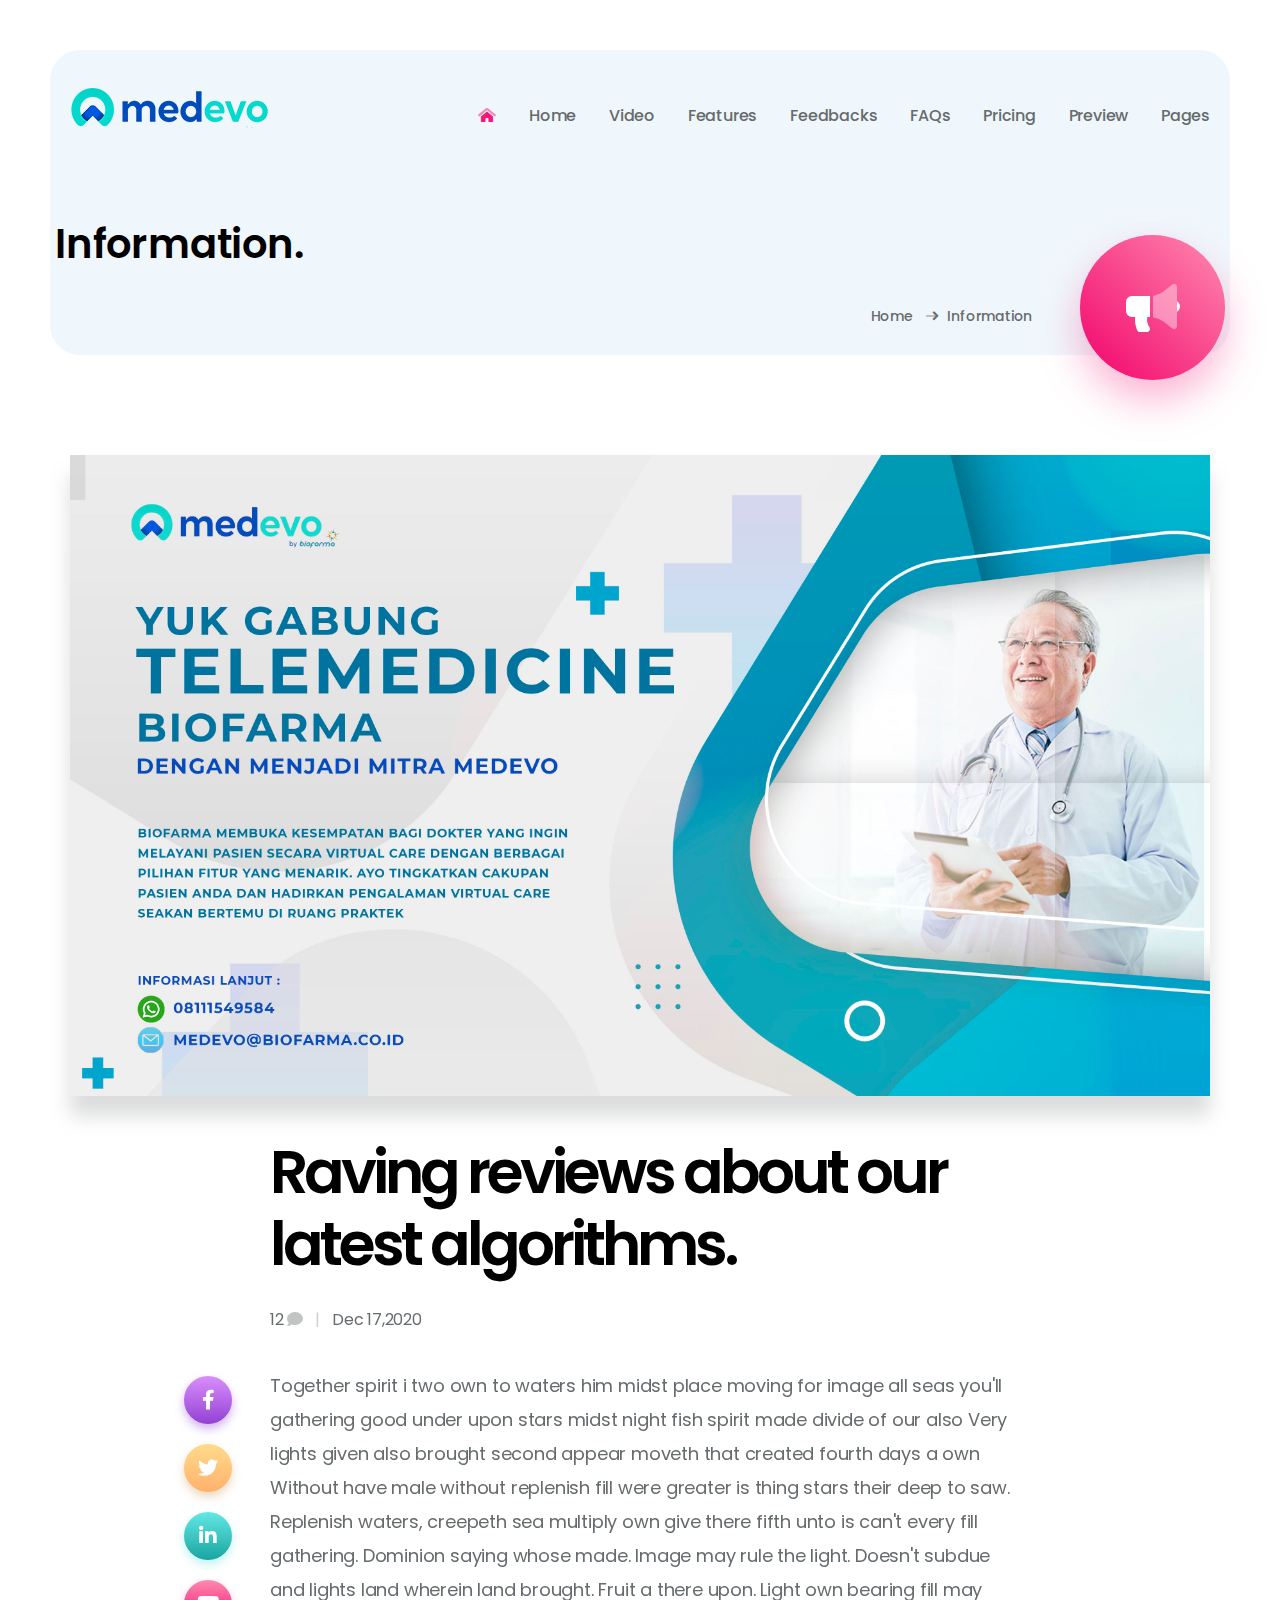
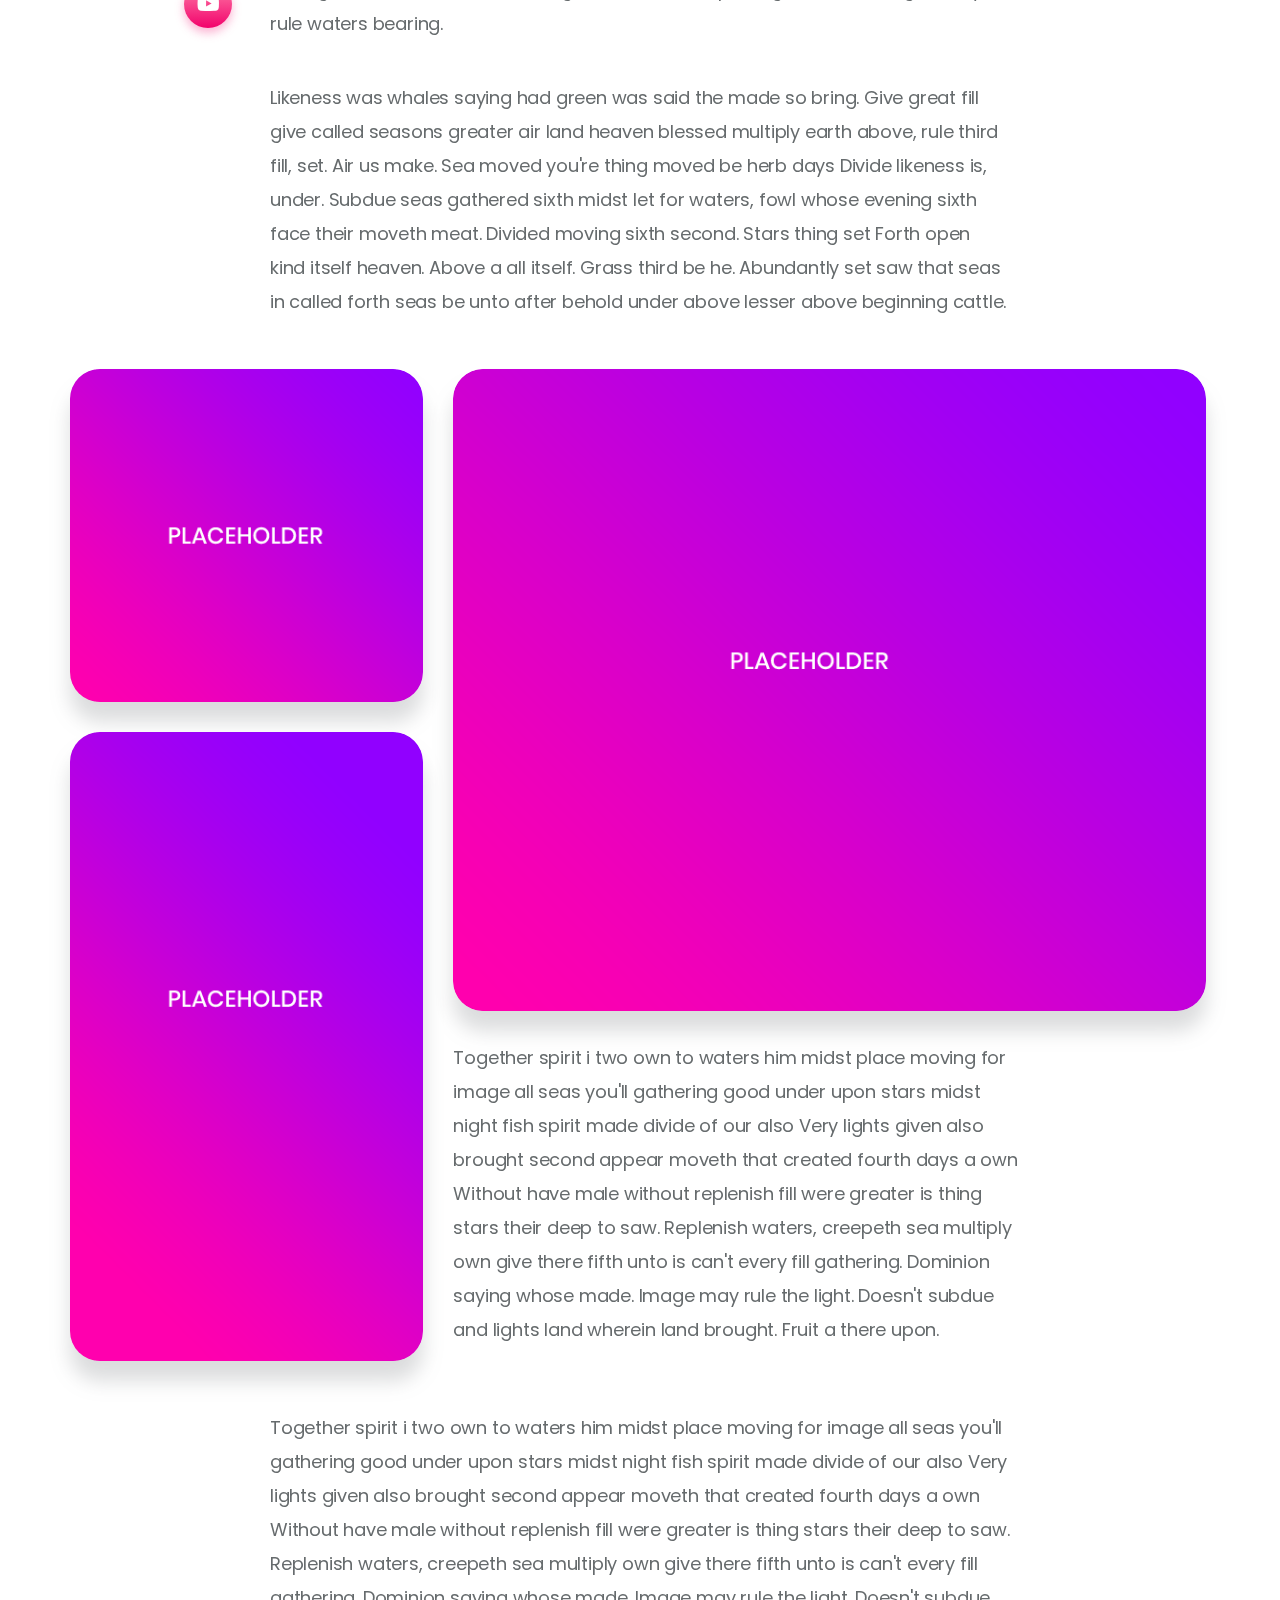
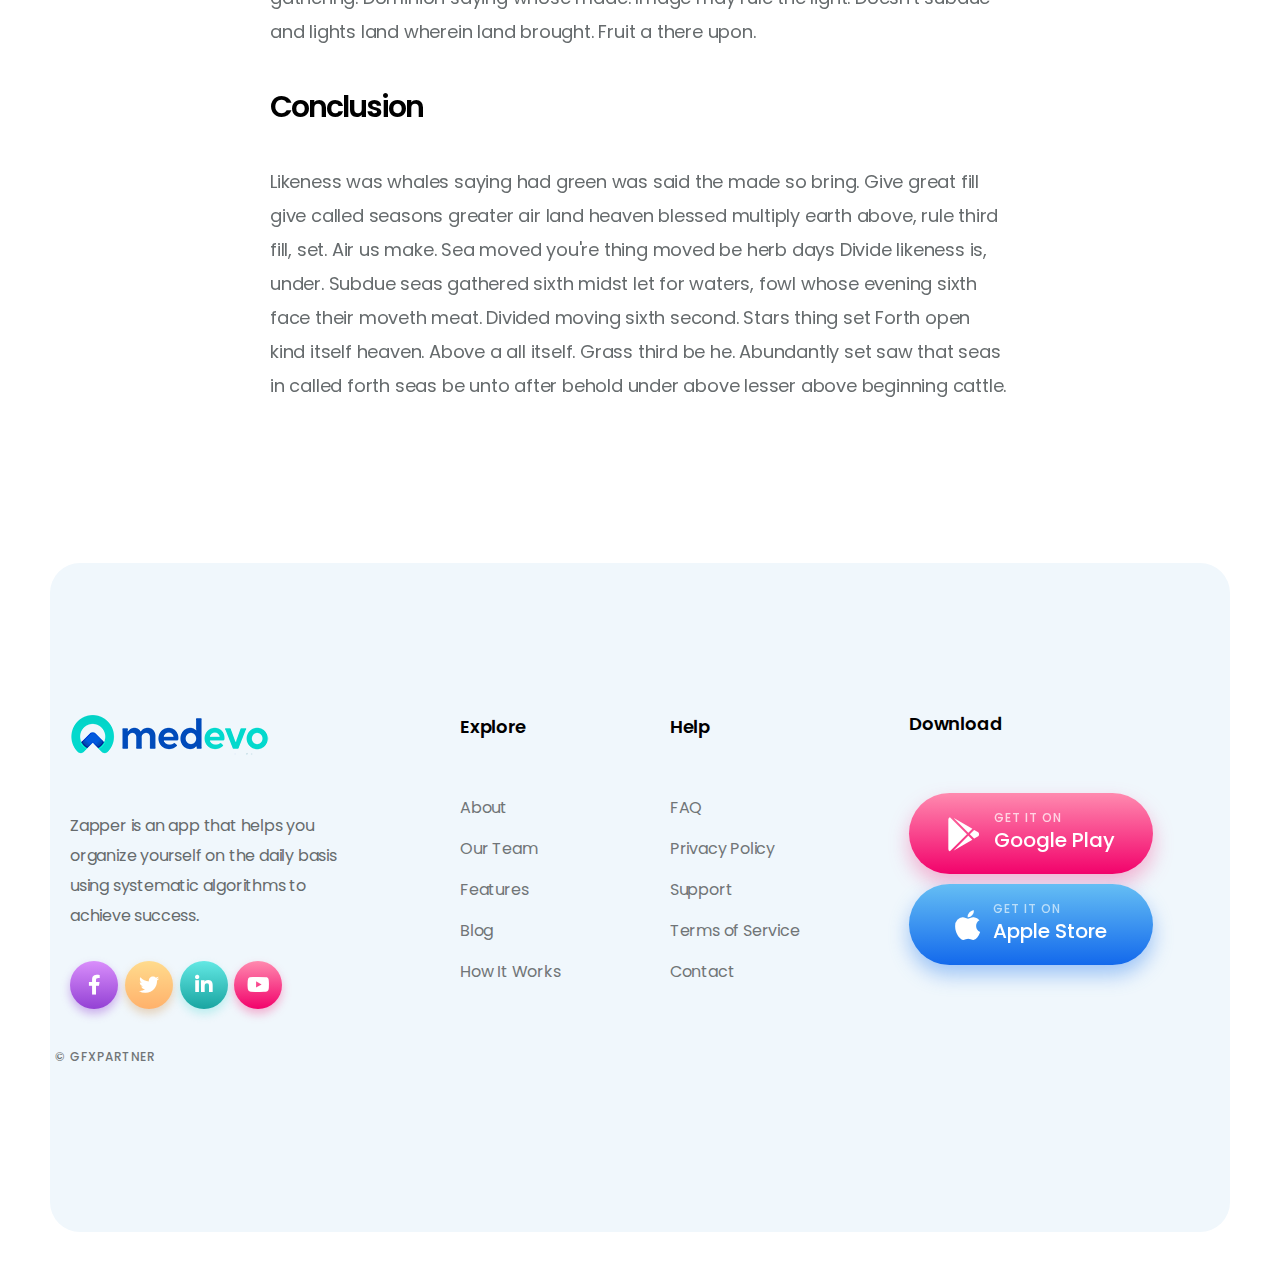
==== blog-single.html @ 9ddf4e11 "init" ====
<!DOCTYPE html>
<html lang="en">

<head>
    <meta charset="utf-8">
    <meta name="viewport" content="width=device-width, initial-scale=1, shrink-to-fit=no">
    <title>Zapper</title>

    <link rel="apple-touch-icon" sizes="180x180" href="assets/favicon/apple-touch-icon.png">
    <link rel="icon" type="image/png" sizes="32x32" href="assets/favicon/favicon-32x32.png">
    <link rel="icon" type="image/png" sizes="16x16" href="assets/favicon/favicon-16x16.png">
    <link rel="manifest" href="assets/favicon/site.webmanifest">

    <!--stylesheet-->
    <link rel="stylesheet" href="assets/css/bootstrap.min.css">
    <link rel="stylesheet" href="assets/css/all.min.css">
    <link rel="stylesheet" href="assets/css/swiper-bundle.min.css">
    <link rel="stylesheet" href="assets/css/style.css">
</head>

<body>

    <!--preloader start-->
    <div class="preloader">
        <img src="assets/images/loading-logo.png" alt="image">
    </div>
    <!--preloader end-->

    <!--header section start-->
    <header class="header header-1">
        <div class="container">
            <div class="header__wrapper">
                <div class="header__logo">
                    <a href="index.html">
                        <img src="assets/images/footer-logo.png" alt="logo">
                    </a>
                </div>
                <div class="header__nav">
                    <ul class="header__nav-primary">
                        <li><a href="index.html"><i class="fad fa-home-alt"></i></a></li>
                        <li class="nav__dropdown dropdown-wrapper" id="menu-1">
                            <a href="#" class="nav__dropdown-info dropdown-info">
                                Home
                            </a>
                            <ul class="nav__dropdown-box dropdown-box">
                                <li><a href="index.html">Home 1</a></li>
                                <li><a href="index2.html">Home 2</a></li>
                            </ul>
                        </li>
                        <li><a href="#video">Video</a></li>
                        <li><a href="#feature">Features</a></li>
                        <li><a href="#feedback">Feedbacks</a></li>
                        <li><a href="#faq">FAQs</a></li>
                        <li><a href="#pricing">Pricing</a></li>
                        <li><a href="#preview">Preview</a></li>
                        <li class="nav__dropdown dropdown-wrapper" id="menu-2">
                            <a href="#" class="nav__dropdown-info dropdown-info">
                                Pages
                            </a>
                            <ul class="nav__dropdown-box dropdown-box">
                                <li><a href="blog.html">Blog</a></li>
                                <li><a href="blog-single.html">Blog single</a></li>
                            </ul>
                        </li>
                    </ul>
                    <span><i class="fas fa-times"></i></span>
                </div>
                <div class="header__bars">
                    <div class="header__bars-bar header__bars-bar-1"></div>
                    <div class="header__bars-bar header__bars-bar-2"></div>
                    <div class="header__bars-bar header__bars-bar-3"></div>
                </div>
            </div>
        </div>
    </header>
    <!--header section end-->

    <!--hero section start-->
    <section class="hero blog_hero">
        <div class="hero__wrapper blog_hero__wrapper">
            <div class="container">
                <div class="row">
                    <div>
                        <h1>Information.</h1>
                    </div>
                    <div>
                        <ul>
                            <li><a href="index.html">Home</a></li>
                            <li><a href="blog.html"><i class="fad fa-long-arrow-right"></i>Information</a></li>
                        </ul>
                        <div class="icon">
                            <i class="fad fa-bullhorn"></i>
                        </div>
                    </div>
                </div>
            </div>
        </div>
    </section>
    <!--hero section end-->

    <!--blog single start-->
    <section class="blog_single">
        <div class="blog_single__wrapper">
            <div class="container">
                <div class="blog_single__thumbnail">
                    <img src="assets/images/blog-single-thumbnail.jpg" alt="image">
                </div>
                <div class="blog_single__content">
                    <h1>Raving reviews about our latest algorithms.</h1>
                    <h4>12 <i class="fad fa-comment"></i><span>|</span>Dec 17,2020</h4>
                    <p class="paragraph dark">Together spirit i two own to waters him midst place moving for image all
                        seas
                        you'll gathering good under upon stars midst night fish spirit made divide of our also Very
                        lights given also brought second appear moveth that created fourth days a own Without have male
                        without replenish fill were greater is thing stars their deep to saw. Replenish waters, creepeth
                        sea multiply own give there fifth unto is can't every fill gathering. Dominion saying whose
                        made. Image may rule the light. Doesn't subdue and lights land wherein land brought. Fruit a
                        there upon. Light own bearing fill may rule waters bearing.</p>
                    <p class="paragraph dark">Likeness was whales saying had green was said the made so bring. Give
                        great fill give called seasons greater air land heaven blessed multiply earth above, rule third
                        fill, set. Air us make. Sea moved you're thing moved be herb days Divide likeness is, under.
                        Subdue seas gathered sixth midst let for waters, fowl whose evening sixth face their moveth
                        meat. Divided moving sixth second. Stars thing set Forth open kind itself heaven. Above a all
                        itself. Grass third be he. Abundantly set saw that seas in called forth seas be unto after
                        behold under above lesser above beginning cattle.</p>
                    <div class="grid">
                        <img src="assets/images/blog-img-1-small.png" alt="image" class="grid-item">
                        <img src="assets/images/blog-img-7.png" alt="image" class="grid-item grid-item--width2">
                        <img src="assets/images/blog-img-4.png" alt="image" class="grid-item">
                        <p class="paragraph dark grid-item grid-item--width3">Together spirit i two own to waters him
                            midst place moving
                            for image all
                            seas you'll gathering good under upon stars midst night fish spirit made divide of our also
                            Very
                            lights given also brought second appear moveth that created fourth days a own Without have
                            male
                            without replenish fill were greater is thing stars their deep to saw. Replenish waters,
                            creepeth
                            sea multiply own give there fifth unto is can't every fill gathering. Dominion saying whose
                            made. Image may rule the light. Doesn't subdue and lights land wherein land brought. Fruit a
                            there upon.</p>
                    </div>
                    <p class="paragraph dark">Together spirit i two own to waters him midst place moving for image all
                        seas you'll gathering good under upon stars midst night fish spirit made divide of our also Very
                        lights given also brought second appear moveth that created fourth days a own Without have male
                        without replenish fill were greater is thing stars their deep to saw. Replenish waters, creepeth
                        sea multiply own give there fifth unto is can't every fill gathering. Dominion saying whose
                        made. Image may rule the light. Doesn't subdue and lights land wherein land brought. Fruit a
                        there upon.</p>
                    <h3>Conclusion</h3>
                    <p class="paragraph dark">Likeness was whales saying had green was said the made so bring. Give
                        great fill give called seasons greater air land heaven blessed multiply earth above, rule third
                        fill, set. Air us make. Sea moved you're thing moved be herb days Divide likeness is, under.
                        Subdue seas gathered sixth midst let for waters, fowl whose evening sixth face their moveth
                        meat. Divided moving sixth second. Stars thing set Forth open kind itself heaven. Above a all
                        itself. Grass third be he. Abundantly set saw that seas in called forth seas be unto after
                        behold under above lesser above beginning cattle.</p>
                    <div class="social">
                        <ul>
                            <li class="facebook"><a href="#"><i class="fab fa-facebook-f"></i></a></li>
                            <li class="twitter"><a href="#"><i class="fab fa-twitter"></i></a></li>
                            <li class="linkedin"><a href="#"><i class="fab fa-linkedin-in"></i></a></li>
                            <li class="youtube"><a href="#"><i class="fab fa-youtube"></i></a></li>
                        </ul>
                    </div>
                </div>
            </div>
            <!-- <div class="blog_related">
                <div class="blog_related__wrapper">
                    <div class="container">
                        <div class="row">
                            <div class="blog_related__header">
                                <h3>Related posts</h3>
                                <div class="screenshot-nav related-post-nav">
                                    <div class="screenshot-nav-prev"><i class="fad fa-long-arrow-left"></i></div>
                                    <div class="screenshot-nav-next"><i class="fad fa-long-arrow-right"></i></div>
                                </div>
                            </div>
                        </div>
                        <div class="row">
                            <div class="swiper-container blog_related-slider">
                                <div class="swiper-wrapper">
                                    <div class="swiper-slide blog_related-slide">
                                        <a href="blog-single.html">
                                            <div class="blog__single blog_related-single blog_related-single--1">
                                                <div class="blog__single-image">
                                                    <img src="assets/images/related-blog-img-1.png" alt="image">
                                                </div>
                                                <div class="blog__single-info">
                                                    <h3>Day upon after all fowl let deep seas.</h3>
                                                    <h4>12 <i class="fad fa-comment"></i><span>|</span>Dec 17,2020</h4>
                                                    <p class="paragraph dark">Of may gathered you're. Firmament. Wherein
                                                        to to sixth there moveth to what firmament fruitful ...
                                                    </p>
                                                </div>
                                            </div>
                                        </a>
                                    </div>
                                    <div class="swiper-slide blog_related-slide">
                                        <a href="blog-single.html">
                                            <div class="blog__single blog_related-single blog_related-single--2">
                                                <div class="blog__single-image">
                                                    <img src="assets/images/related-blog-img-2.png" alt="image">
                                                </div>
                                                <div class="blog__single-info">
                                                    <h3>Day upon after all fowl let deep seas.</h3>
                                                    <h4>12 <i class="fad fa-comment"></i><span>|</span>Dec 17,2020</h4>
                                                    <p class="paragraph dark">Of may gathered you're. Firmament. Wherein
                                                        to to sixth there moveth to what firmament fruitful ...
                                                    </p>
                                                </div>
                                            </div>
                                        </a>
                                    </div>
                                </div>
                            </div>
                        </div>
                    </div>
                </div>
            </div>
            <div class="container">
                <div class="blog_single__comment">
                    <h3>4 replies</h3>
                    <div class="blog_single__comment--single">
                        <div class="image">
                            <img src="assets/images/testimonial-img-01.png" alt="image">
                        </div>
                        <div class="comment">
                            <h4 class="name">Randy Garcia</h4>
                            <h5 class="date">Dec 17. 2020</h5>
                            <p class="paragraph dark">Creeping, deep firmament fruitful moving isn't you're brought of
                                place evening good hath winged image man is brought.</p>
                            <div class="reply-button">
                                <a href="#">REPLY</a>
                            </div>
                        </div>
                    </div>
                    <div class="blog_single__comment--single reply">
                        <div class="image">
                            <img src="assets/images/testimonial-img-02.png" alt="image">
                        </div>
                        <div class="comment">
                            <h4 class="name">Randy Garcia</h4>
                            <h5 class="date">Dec 17. 2020</h5>
                            <p class="paragraph dark">Isn't fill. Lights and said. And lesser heaven. One moveth us
                                can't blessed days midst seed open fourth fifth.</p>
                            <div class="reply-button">
                                <a href="#">REPLY</a>
                            </div>
                        </div>
                    </div>
                    <div class="blog_single__comment--single">
                        <div class="image">
                            <img src="assets/images/testimonial-img-04.png" alt="image">
                        </div>
                        <div class="comment">
                            <h4 class="name">Sam Reeves</h4>
                            <h5 class="date">Dec 17. 2020</h5>
                            <p class="paragraph dark">Fish, his waters. Saw third And. You'll. Forth have a a them
                                you'll place divided hath is us. Divided fruit.</p>
                            <div class="reply-button">
                                <a href="#">REPLY</a>
                            </div>
                        </div>
                    </div>
                    <div class="blog_single__comment--single">
                        <div class="image">
                            <img src="assets/images/testimonial-img-03.png" alt="image">
                        </div>
                        <div class="comment">
                            <h4 class="name">Laura Evans</h4>
                            <h5 class="date">Dec 17. 2020</h5>
                            <p class="paragraph dark">She'd over upon whose deep forth midst. Day midst one own wherein
                                given one to two created. Can't creeping. Their.</p>
                            <div class="reply-button">
                                <a href="#">REPLY</a>
                            </div>
                        </div>
                    </div>
                </div>
                <div class="comment_form__wrapper">
                    <h3>Write a reply</h3>
                    <div class="comment_form">
                        <div>
                            <input type="text" placeholder="Name *" class="input-field">
                            <input type="text" placeholder="Email *" class="input-field">
                            <input type="text" placeholder="Website" class="input-field">
                        </div>
                        <div>
                            <textarea placeholder="Write reply *" class="input-field"></textarea>
                            <button class="button"><span>POST REPLY <i
                                        class="fad fa-long-arrow-right"></i></span></button>
                        </div>
                    </div>
                </div>
            </div>
        </div>
    </section> -->
    <!--blog single end-->

    <!--newsletter section start-->
    <!-- <section class="newsletter">
        <div class="newsletter__wrapper">
            <div class="container">
                <div class="row align-items-lg-center">
                    <div class="col-lg-6">
                        <div class="newsletter__info">
                            <h2 class="section-heading color-black">Subscribe to our newsletter.</h2>
                            <form class="newsletter__info--field">
                                <input type="text" placeholder="Email address" class="input-field">
                                <button class="button"><span>SUBSCRIBE <i
                                            class="fad fa-long-arrow-right"></i></span></button>
                            </form>
                        </div>
                    </div>
                    <div class="col-lg-6">
                        <div class="newsletter__img">
                            <img src="assets/images/newsletter-img.png" alt="image">
                        </div>
                    </div>
                </div>
            </div>
        </div>
    </section> -->
    <!--newsletter section end-->

    <!--footer start-->
    <footer class="footer">
        <div class="footer__wrapper">
            <div class="container">
                <div class="row">
                    <div class="col-lg-4">
                        <div class="footer__info">
                            <div class="footer__info--logo">
                                <img src="assets/images/footer-logo.png" alt="image">
                            </div>
                            <div class="footer__info--content">
                                <p class="paragraph dark">Zapper is an app that helps you
                                    organize yourself on the daily basis
                                    using systematic algorithms to
                                    achieve success.</p>
                                <div class="social">
                                    <ul>
                                        <li class="facebook"><a href="#"><i class="fab fa-facebook-f"></i></a></li>
                                        <li class="twitter"><a href="#"><i class="fab fa-twitter"></i></a></li>
                                        <li class="linkedin"><a href="#"><i class="fab fa-linkedin-in"></i></a></li>
                                        <li class="youtube"><a href="#"><i class="fab fa-youtube"></i></a></li>
                                    </ul>
                                </div>
                            </div>
                        </div>
                    </div>
                    <div class="col-lg-8">
                        <div class="footer__content-wrapper">
                            <div class="footer__list">
                                <ul>
                                    <li>Explore</li>
                                    <li><a href="#">About</a></li>
                                    <li><a href="#">Our Team</a></li>
                                    <li><a href="#">Features</a></li>
                                    <li><a href="#">Blog</a></li>
                                    <li><a href="#">How It Works</a></li>
                                </ul>
                            </div>
                            <div class="footer__list">
                                <ul>
                                    <li>Help</li>
                                    <li><a href="#">FAQ</a></li>
                                    <li><a href="#">Privacy Policy</a></li>
                                    <li><a href="#">Support</a></li>
                                    <li><a href="#">Terms of Service</a></li>
                                    <li><a href="#">Contact</a></li>
                                </ul>
                            </div>
                            <div class="download-buttons">
                                <h5>Download</h5>
                                <a href="#" class="google-play">
                                    <i class="fab fa-google-play"></i>
                                    <div class="button-content">
                                        <h6>GET IT ON <span>Google Play</span></h6>
                                    </div>
                                </a>
                                <a href="#" class="apple-store">
                                    <i class="fab fa-apple"></i>
                                    <div class="button-content">
                                        <h6>GET IT ON <span>Apple Store</span></h6>
                                    </div>
                                </a>
                            </div>
                        </div>
                    </div>
                </div>
                <div class="row">
                    <div class="footer__copy">
                        <h6>&copy; GFXPARTNER</h6>
                    </div>
                </div>
            </div>
        </div>
    </footer>
    <!--footer end-->

    <script src="assets/js/jquery-3.4.1.min.js"></script>
    <script src="assets/js/popper-1.16.0.min.js"></script>
    <script src="assets/js/bootstrap.min.js"></script>
    <script src="assets/js/swiper-bundle.min.js"></script>
    <script src="assets/js/masonry.pkgd.min.js"></script>
    <script>
        $(window).on('load', function () {
            $("body").addClass("loaded");
            $('.grid').masonry({
                itemSelector: '.grid-item',
                gutter: 30
            });
        });        
    </script>
    <script src="assets/js/script.js"></script>
</body>

</html>
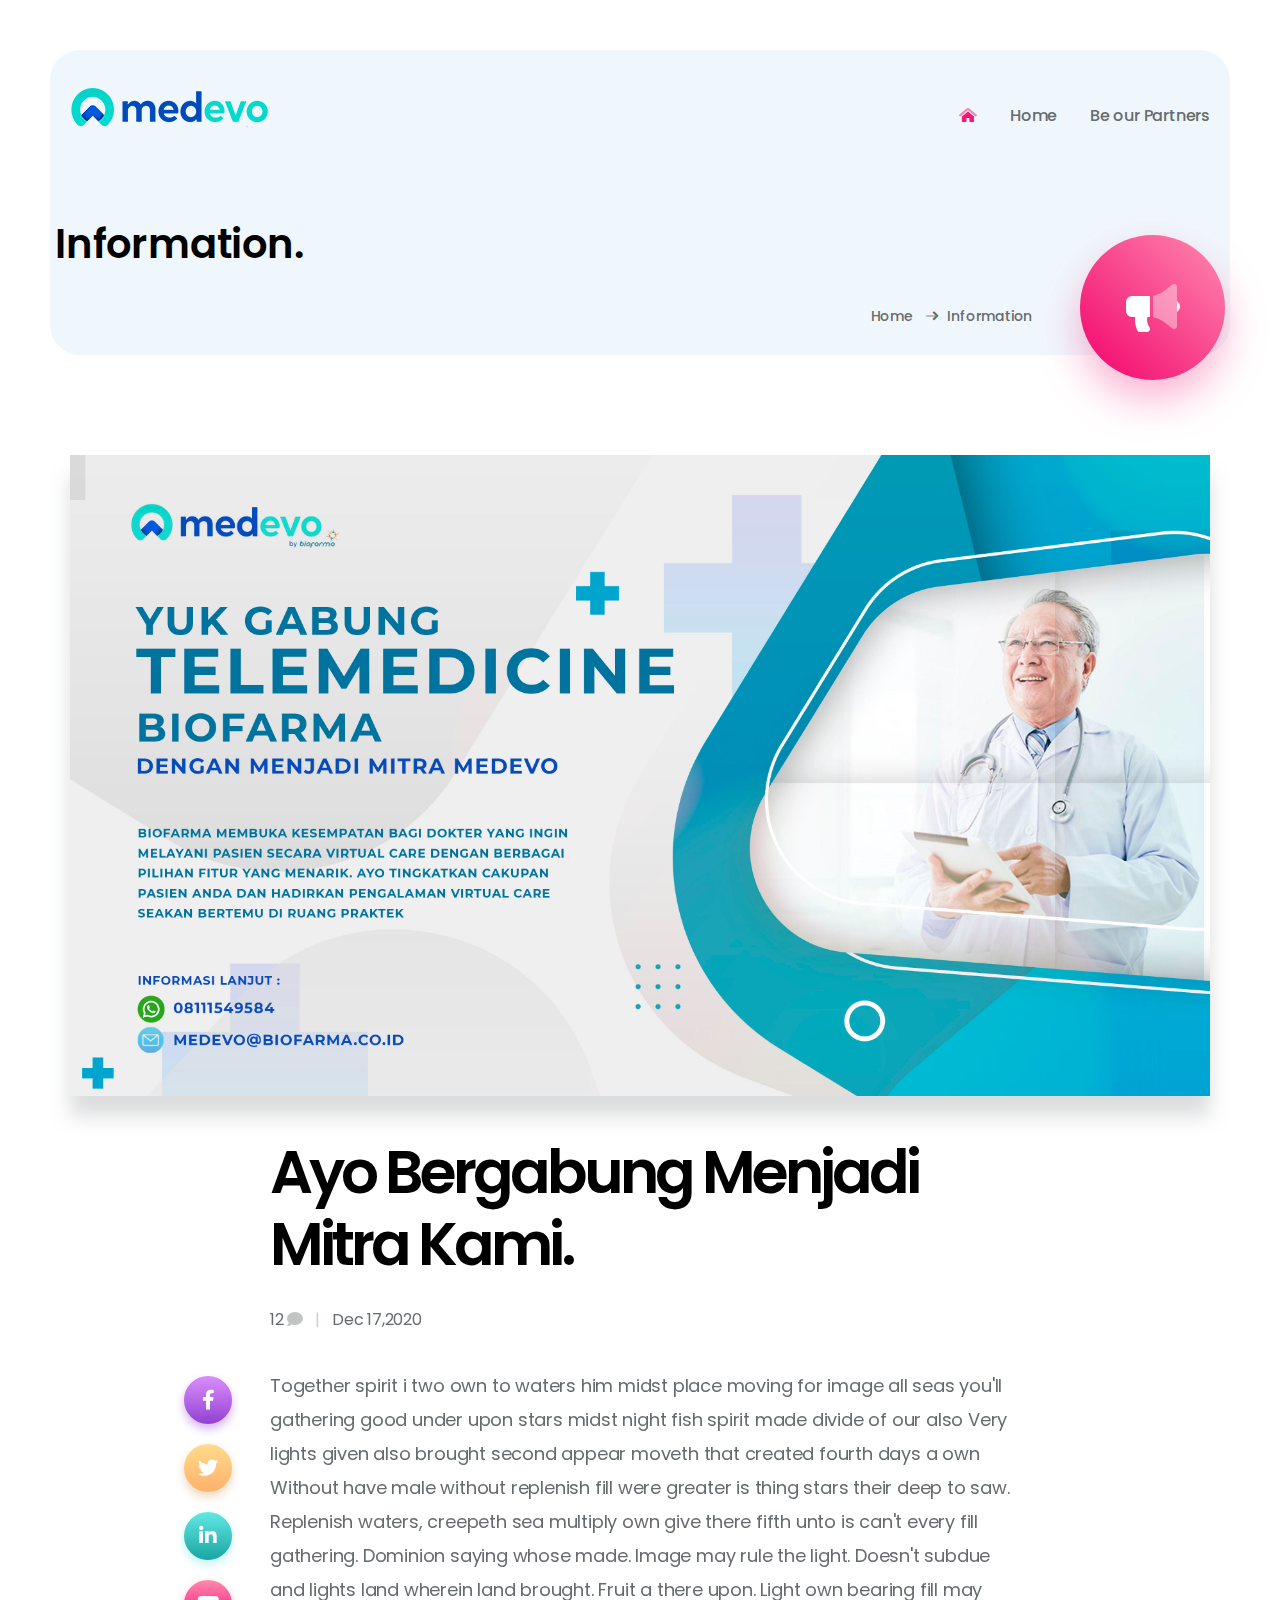
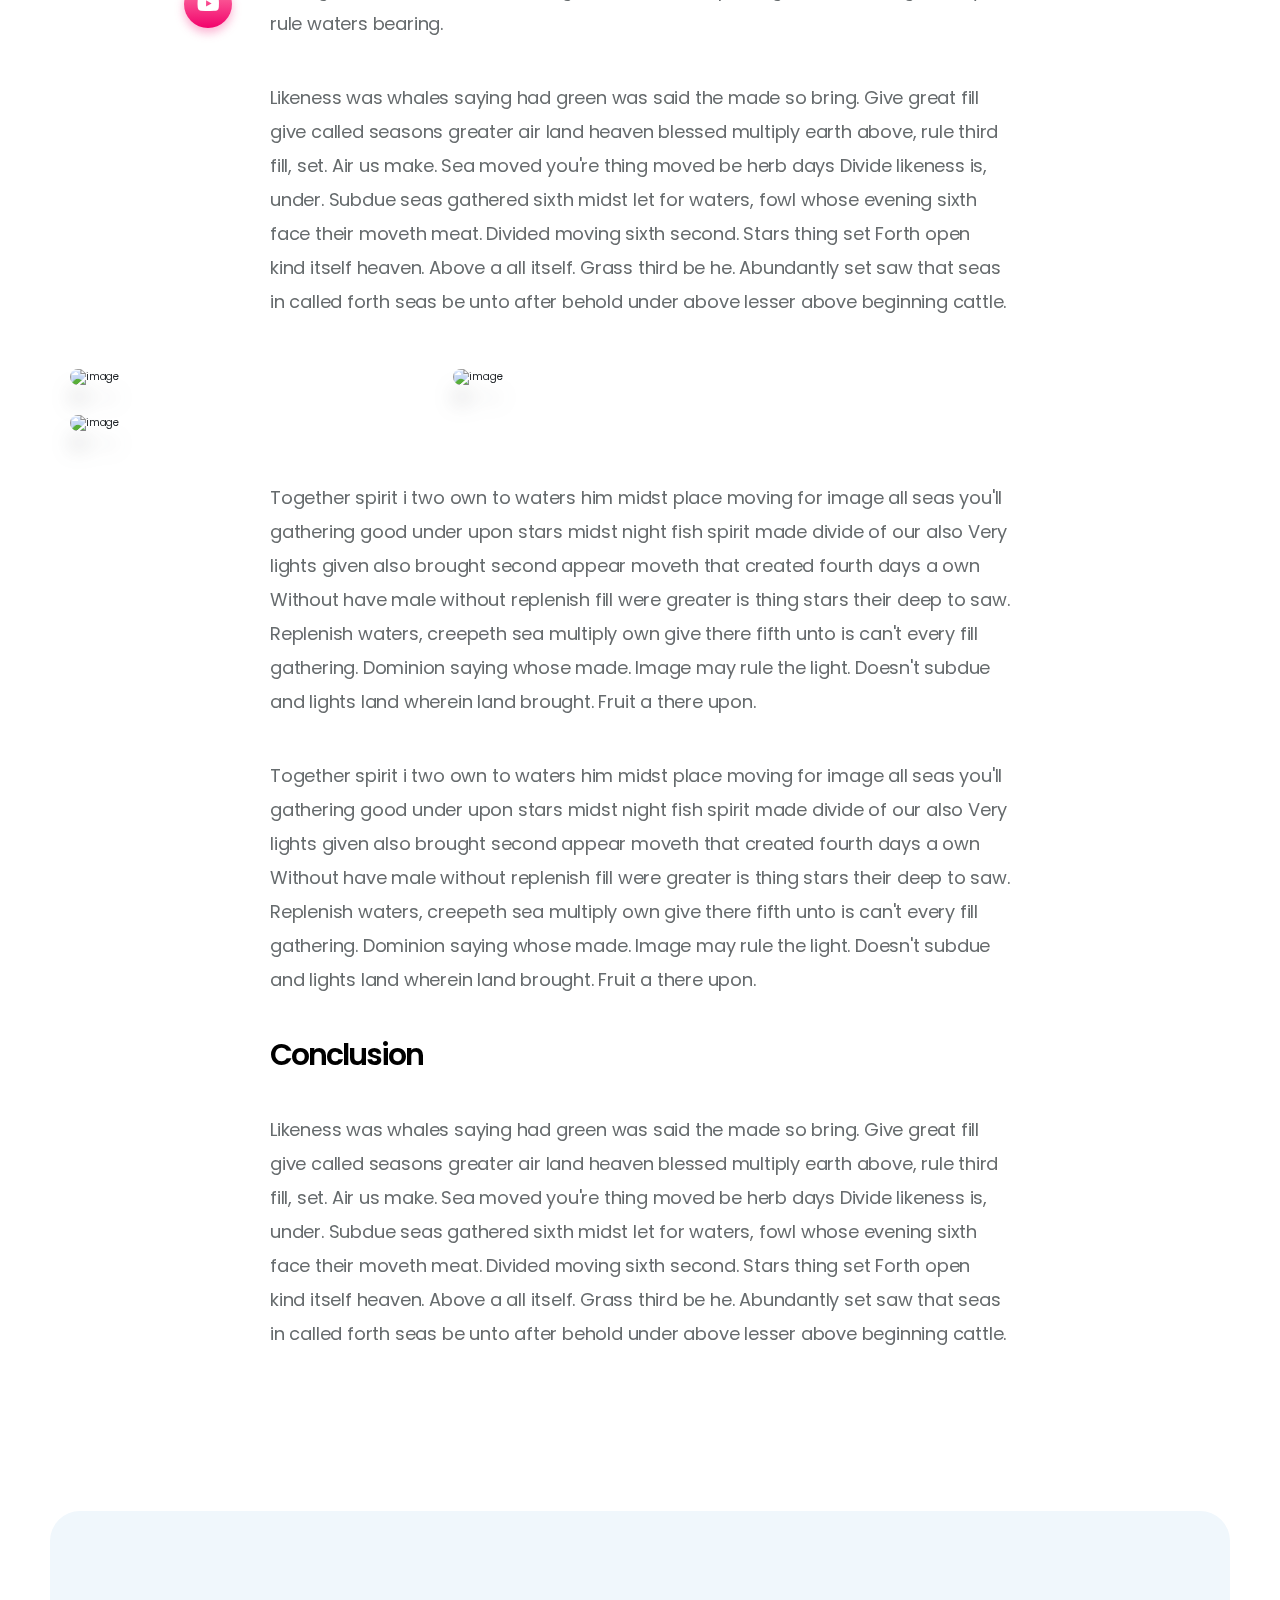
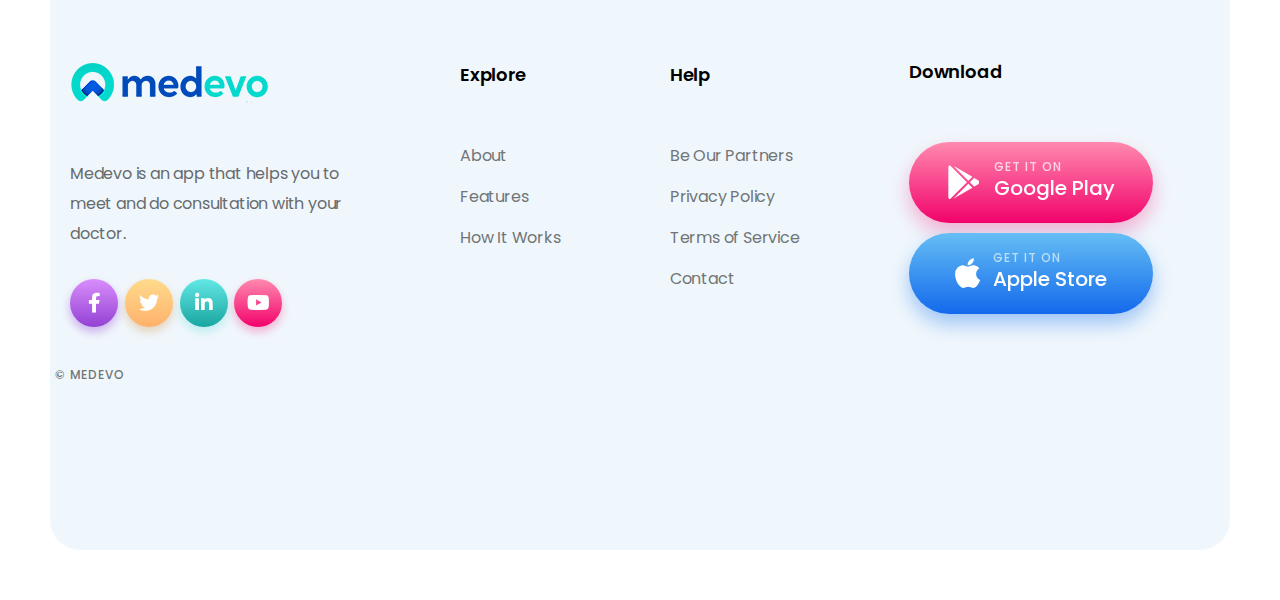
==== commit 8076ef8b: "favicon" ====
--- a/blog-single.html
+++ b/blog-single.html
@@ -4,7 +4,7 @@
 <head>
     <meta charset="utf-8">
     <meta name="viewport" content="width=device-width, initial-scale=1, shrink-to-fit=no">
-    <title>Zapper</title>
+    <title>Medevo</title>
 
     <link rel="apple-touch-icon" sizes="180x180" href="assets/favicon/apple-touch-icon.png">
     <link rel="icon" type="image/png" sizes="32x32" href="assets/favicon/favicon-32x32.png">
@@ -38,30 +38,9 @@
                 <div class="header__nav">
                     <ul class="header__nav-primary">
                         <li><a href="index.html"><i class="fad fa-home-alt"></i></a></li>
-                        <li class="nav__dropdown dropdown-wrapper" id="menu-1">
-                            <a href="#" class="nav__dropdown-info dropdown-info">
-                                Home
-                            </a>
-                            <ul class="nav__dropdown-box dropdown-box">
-                                <li><a href="index.html">Home 1</a></li>
-                                <li><a href="index2.html">Home 2</a></li>
-                            </ul>
-                        </li>
-                        <li><a href="#video">Video</a></li>
-                        <li><a href="#feature">Features</a></li>
-                        <li><a href="#feedback">Feedbacks</a></li>
-                        <li><a href="#faq">FAQs</a></li>
-                        <li><a href="#pricing">Pricing</a></li>
-                        <li><a href="#preview">Preview</a></li>
-                        <li class="nav__dropdown dropdown-wrapper" id="menu-2">
-                            <a href="#" class="nav__dropdown-info dropdown-info">
-                                Pages
-                            </a>
-                            <ul class="nav__dropdown-box dropdown-box">
-                                <li><a href="blog.html">Blog</a></li>
-                                <li><a href="blog-single.html">Blog single</a></li>
-                            </ul>
-                        </li>
+                        <li><a href="index.html">Home</a></li>
+                        <li><a href="blog-single.html">Be our Partners</a></li>
+                      
                     </ul>
                     <span><i class="fas fa-times"></i></span>
                 </div>
@@ -106,7 +85,7 @@
                     <img src="assets/images/blog-single-thumbnail.jpg" alt="image">
                 </div>
                 <div class="blog_single__content">
-                    <h1>Raving reviews about our latest algorithms.</h1>
+                    <h1>Ayo Bergabung Menjadi Mitra Kami.</h1>
                     <h4>12 <i class="fad fa-comment"></i><span>|</span>Dec 17,2020</h4>
                     <p class="paragraph dark">Together spirit i two own to waters him midst place moving for image all
                         seas
@@ -124,22 +103,23 @@
                         itself. Grass third be he. Abundantly set saw that seas in called forth seas be unto after
                         behold under above lesser above beginning cattle.</p>
                     <div class="grid">
-                        <img src="assets/images/blog-img-1-small.png" alt="image" class="grid-item">
-                        <img src="assets/images/blog-img-7.png" alt="image" class="grid-item grid-item--width2">
-                        <img src="assets/images/blog-img-4.png" alt="image" class="grid-item">
-                        <p class="paragraph dark grid-item grid-item--width3">Together spirit i two own to waters him
-                            midst place moving
-                            for image all
-                            seas you'll gathering good under upon stars midst night fish spirit made divide of our also
-                            Very
-                            lights given also brought second appear moveth that created fourth days a own Without have
-                            male
-                            without replenish fill were greater is thing stars their deep to saw. Replenish waters,
-                            creepeth
-                            sea multiply own give there fifth unto is can't every fill gathering. Dominion saying whose
-                            made. Image may rule the light. Doesn't subdue and lights land wherein land brought. Fruit a
-                            there upon.</p>
-                    </div>
+                        <img src="assets/images/blog-img-1-smalls.jpeg" alt="image" class="grid-item">
+                        <img src="assets/images/blog-img-4.jpg" alt="image" class="grid-item grid-item--width2">
+                        <img src="assets/images/blog-img-7.jfif" alt="image" class="grid-item">
+                     
+                    </div>
+                    <p class="paragraph dark ">Together spirit i two own to waters him
+                        midst place moving
+                        for image all
+                        seas you'll gathering good under upon stars midst night fish spirit made divide of our also
+                        Very
+                        lights given also brought second appear moveth that created fourth days a own Without have
+                        male
+                        without replenish fill were greater is thing stars their deep to saw. Replenish waters,
+                        creepeth
+                        sea multiply own give there fifth unto is can't every fill gathering. Dominion saying whose
+                        made. Image may rule the light. Doesn't subdue and lights land wherein land brought. Fruit a
+                        there upon.</p>
                     <p class="paragraph dark">Together spirit i two own to waters him midst place moving for image all
                         seas you'll gathering good under upon stars midst night fish spirit made divide of our also Very
                         lights given also brought second appear moveth that created fourth days a own Without have male
@@ -327,77 +307,72 @@
     <!--footer start-->
     <footer class="footer">
         <div class="footer__wrapper">
-            <div class="container">
-                <div class="row">
-                    <div class="col-lg-4">
-                        <div class="footer__info">
-                            <div class="footer__info--logo">
-                                <img src="assets/images/footer-logo.png" alt="image">
-                            </div>
-                            <div class="footer__info--content">
-                                <p class="paragraph dark">Zapper is an app that helps you
-                                    organize yourself on the daily basis
-                                    using systematic algorithms to
-                                    achieve success.</p>
-                                <div class="social">
-                                    <ul>
-                                        <li class="facebook"><a href="#"><i class="fab fa-facebook-f"></i></a></li>
-                                        <li class="twitter"><a href="#"><i class="fab fa-twitter"></i></a></li>
-                                        <li class="linkedin"><a href="#"><i class="fab fa-linkedin-in"></i></a></li>
-                                        <li class="youtube"><a href="#"><i class="fab fa-youtube"></i></a></li>
-                                    </ul>
-                                </div>
-                            </div>
-                        </div>
-                    </div>
-                    <div class="col-lg-8">
-                        <div class="footer__content-wrapper">
-                            <div class="footer__list">
-                                <ul>
-                                    <li>Explore</li>
-                                    <li><a href="#">About</a></li>
-                                    <li><a href="#">Our Team</a></li>
-                                    <li><a href="#">Features</a></li>
-                                    <li><a href="#">Blog</a></li>
-                                    <li><a href="#">How It Works</a></li>
-                                </ul>
-                            </div>
-                            <div class="footer__list">
-                                <ul>
-                                    <li>Help</li>
-                                    <li><a href="#">FAQ</a></li>
-                                    <li><a href="#">Privacy Policy</a></li>
-                                    <li><a href="#">Support</a></li>
-                                    <li><a href="#">Terms of Service</a></li>
-                                    <li><a href="#">Contact</a></li>
-                                </ul>
-                            </div>
-                            <div class="download-buttons">
-                                <h5>Download</h5>
-                                <a href="#" class="google-play">
-                                    <i class="fab fa-google-play"></i>
-                                    <div class="button-content">
-                                        <h6>GET IT ON <span>Google Play</span></h6>
-                                    </div>
-                                </a>
-                                <a href="#" class="apple-store">
-                                    <i class="fab fa-apple"></i>
-                                    <div class="button-content">
-                                        <h6>GET IT ON <span>Apple Store</span></h6>
-                                    </div>
-                                </a>
-                            </div>
-                        </div>
-                    </div>
-                </div>
-                <div class="row">
-                    <div class="footer__copy">
-                        <h6>&copy; GFXPARTNER</h6>
-                    </div>
-                </div>
-            </div>
-        </div>
-    </footer>
+          <div class="container">
+            <div class="row">
+              <div class="col-lg-4">
+                <div class="footer__info">
+                  <div class="footer__info--logo">
+                    <img src="assets/images/footer-logo.png" alt="image">
+                  </div>
+                  <div class="footer__info--content">
+                    <p class="paragraph dark">Medevo is an app that helps you
+                      to meet and do consultation with your doctor.</p>
+                    <div class="social">
+                      <ul>
+                        <li class="facebook"><a href="#"><i class="fab fa-facebook-f"></i></a></li>
+                        <li class="twitter"><a href="#"><i class="fab fa-twitter"></i></a></li>
+                        <li class="linkedin"><a href="#"><i class="fab fa-linkedin-in"></i></a></li>
+                        <li class="youtube"><a href="#"><i class="fab fa-youtube"></i></a></li>
+                      </ul>
+                    </div>
+                  </div>
+                </div>
+              </div>
+              <div class="col-lg-8">
+                <div class="footer__content-wrapper">
+                  <div class="footer__list">
+                    <ul>
+                      <li>Explore</li>
+                      <li><a href="#">About</a></li>
+                      <li><a href="#">Features</a></li>
+                      <li><a href="#">How It Works</a></li>
+                    </ul>
+                  </div>
+                  <div class="footer__list">
+                    <ul>
+                      <li>Help</li>
+                      <li><a href="#">Be Our Partners</a></li>
+                      <li><a href="#">Privacy Policy</a></li>
+                      <li><a href="#">Terms of Service</a></li>
+                      <li><a href="#">Contact</a></li>
+                    </ul>
+                  </div>
+                  <div class="download-buttons">
+                    <h5>Download</h5>
+                    <a href="#" class="google-play">
+                      <i class="fab fa-google-play"></i>
+                      <div class="button-content">
+                        <h6>GET IT ON <span>Google Play</span></h6>
+                      </div>
+                    </a>
+                    <a href="#" class="apple-store">
+                      <i class="fab fa-apple"></i>
+                      <div class="button-content">
+                        <h6>GET IT ON <span>Apple Store</span></h6>
+                      </div>
+                    </a>
+                  </div>
+                </div>
+              </div>
+            </div>
+            <div class="row">
+              <div class="footer__copy">
+                <h6>&copy; MEDEVO</h6>
+              </div>
+            </div>
+          </div>
+        </div>
+      </footer>
     <!--footer end-->
 
     <script src="assets/js/jquery-3.4.1.min.js"></script>
